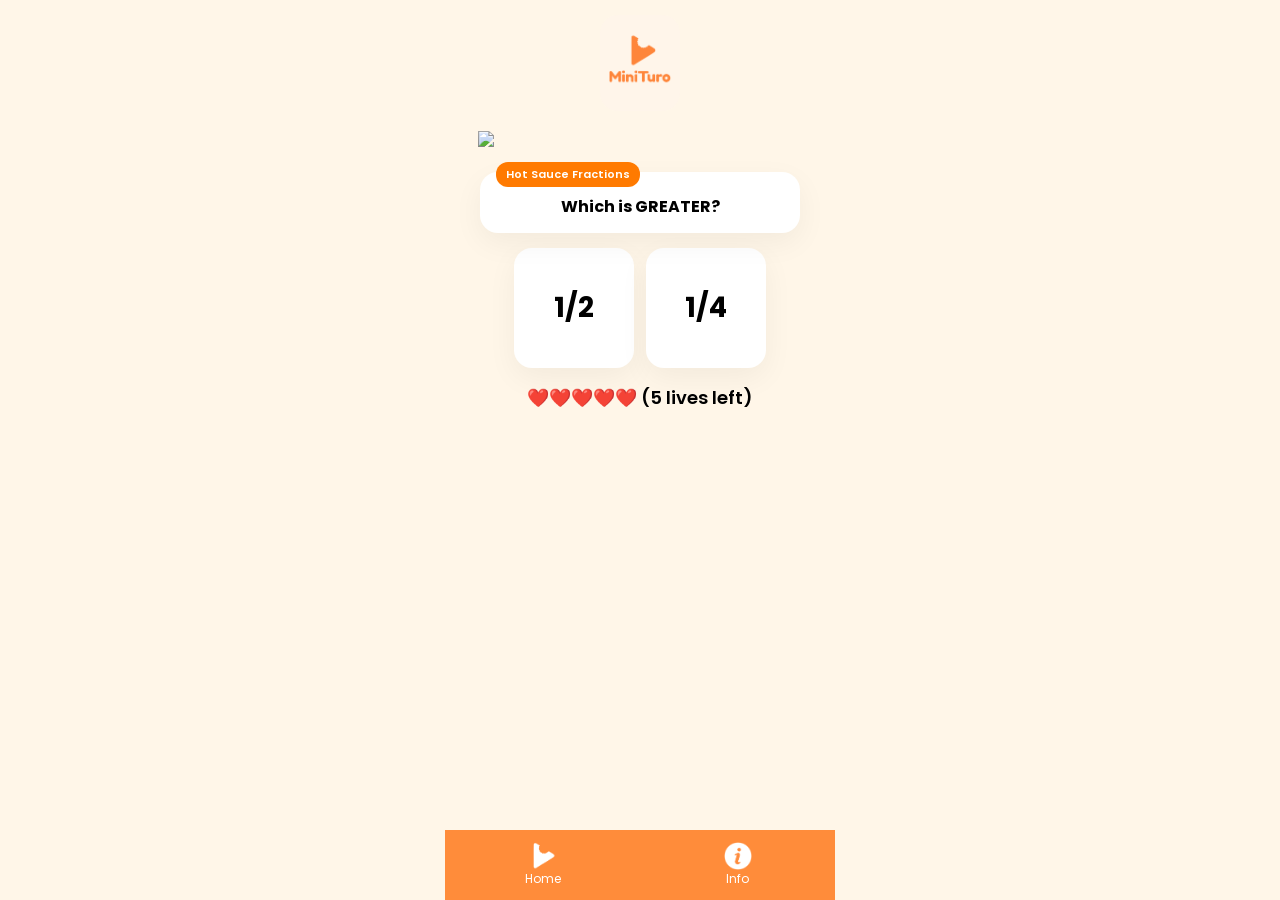
==== boss.html @ 5e732290 "project added" ====
<!DOCTYPE html>
<html lang="en">
<head>
<meta charset="UTF-8" />
<meta name="viewport" content="width=device-width, initial-scale=1.0" />
<title>MiniTuro – Hot Sauce Fractions</title>

<link href="https://fonts.googleapis.com/css2?family=Poppins:wght@400;600;700&display=swap" rel="stylesheet">

<style>
*{
  box-sizing:border-box;
  font-family:"Poppins", sans-serif;
}

body{
  margin:0;
  background:#fff6e8;
  display:flex;
  justify-content:center;
}

.phone{
  width:390px;
  height:100vh;
  background:#fff6e8;
  display:flex;
  flex-direction:column;
}

.content{
  flex:1;
  display:flex;
  flex-direction:column;
  align-items:center;
  padding:15px;
  text-align:center;
}

.logo{
  width:80px;
  margin-bottom:10px;
  background:#fff5ea;
  padding:8px;
  border-radius:18px;
}

.boss{
  width:90%;
  margin:10px 0;
}

.chat-container{
  width:100%;
  display:flex;
  justify-content:center;
  margin:15px 0;
}

.chat-bubble{
  background:#fff;
  box-shadow:0 10px 30px rgba(0,0,0,0.05);
  padding:22px 14px 14px 14px;
  border-radius:18px;
  width:100%;
  max-width:320px;
  position:relative;
  font-weight:bold;
  text-align:center;
}

.chat-label{
  position:absolute;
  top:-10px;
  left:16px;
  background:#ff7a00;
  color:#fff;
  padding:4px 10px;
  border-radius:12px;
  font-size:11px;
  font-weight:600;
}

.answers{
  display:flex;
  gap:12px;
  justify-content:center;
}

.answer{
  background:#fff;
  width:120px;
  height:120px;
  box-shadow:0 10px 30px rgba(0,0,0,0.05);
  border-radius:18px;
  display:flex;
  align-items:center;
  justify-content:center;
  font-size:28px;
  font-weight:bold;
  cursor:pointer;
  user-select:none;
  transition:0.3s;
  text-align:center;
  padding:10px;
}

.correct-answer{
  background:#4CAF50 !important;
  color:#fff;
}

.wrong-answer{
  background:#ff4d4d !important;
  color:#fff;
  animation:shake 0.4s;
}

@keyframes shake{
  0%{transform:translateX(0);}
  20%{transform:translateX(-8px);}
  40%{transform:translateX(8px);}
  60%{transform:translateX(-6px);}
  80%{transform:translateX(6px);}
  100%{transform:translateX(0);}
}

.hearts{
  font-size:18px;
  margin:16px 0;
  font-weight:600;
}

.footer{
  width:100%;
  background: #ff8c3a;
  display:flex;
  justify-content:space-around;
  align-items:center;
  padding:12px 0;
}

.nav-item{
  flex:1;
  text-decoration:none;
  color:white;
  display:flex;
  flex-direction:column;
  align-items:center;
  justify-content:center;
  font-size:12px;
}

.nav-item img{
  width:28px;
}

.overlay{
  position:fixed;
  inset:0;
  background:rgba(0,0,0,0.6);
  display:none;
  align-items:center;
  justify-content:center;
}

.modal{
  background:#fff;
  padding:20px;
  border-radius:16px;
  width:80%;
  max-width:300px;
  text-align:center;
}

.modal button{
  margin-top:10px;
  padding:10px;
  width:100%;
  border:none;
  border-radius:10px;
  background:#ff7a00;
  color:#fff;
  font-size:16px;
  cursor:pointer;
}
</style>
</head>

<body>

<div class="phone">
  <div class="content">
    <img src="img/minituro.png" class="logo">
    <img src="img/pizzatime.gif" class="boss">

    <div class="chat-container">
      <div class="chat-bubble">
        <div class="chat-label">Hot Sauce Fractions</div>
        Which is GREATER?
      </div>
    </div>

    <div class="answers">
      <div class="answer" id="answer1" onclick="checkAnswer(0)"></div>
      <div class="answer" id="answer2" onclick="checkAnswer(1)"></div>
    </div>

    <div class="hearts" id="hearts"></div>
  </div>

  <div class="footer">
    
    <a href="home.html" class="nav-item">
      <img src="img/home.png"/>Home
    </a>
    <a href="info.html" class="nav-item">
      <img src="img/info.png"/>Info
    </a>
  </div>
</div>

<div class="overlay" id="overlay">
  <div class="modal" id="modalText"></div>
</div>

<script>
let lives = 5;
let currentQuestion = 0;

const questions = [
  { options:["1/2","1/4"], correct:0 },
  { options:["one-fourth","one-half"], correct:1 },
  { options:["🍕🍕","🍕🍕🍕🍕"], correct:1 },
  { options:["1/3","1/2"], correct:1 },
  { options:["1/8","1/4"], correct:1 }
];

function loadQuestion(){
  const q = questions[currentQuestion];
  document.getElementById("answer1").textContent = q.options[0];
  document.getElementById("answer2").textContent = q.options[1];
}

function updateHearts(){
  document.getElementById("hearts").textContent =
    "❤️".repeat(lives) + " (" + lives + " lives left)";
}

function checkAnswer(index){
  const correctIndex = questions[currentQuestion].correct;
  const answers = document.querySelectorAll(".answer");

  if(index === correctIndex){
    answers[index].classList.add("correct-answer");
    setTimeout(()=>{
      answers[index].classList.remove("correct-answer");
      nextQuestion();
    },500);
  }else{
    answers[index].classList.add("wrong-answer");
    setTimeout(()=>{
      answers[index].classList.remove("wrong-answer");
    },400);

    lives--;
    updateHearts();

    if(lives === 0){
      setTimeout(showGameOver,500);
    }
  }
}

function nextQuestion(){
  currentQuestion++;
  if(currentQuestion === questions.length){
    showWin();
  }else{
    loadQuestion();
  }
}

function showGameOver(){
  const overlay=document.getElementById("overlay");
  const modal=document.getElementById("modalText");

  modal.innerHTML=`
    <h2>Game Over 😵</h2>
    <button onclick="restart()">Restart</button>
    <button onclick="goHome()">Home</button>
  `;
  overlay.style.display="flex";
}

function showWin(){
  const overlay=document.getElementById("overlay");
  const modal=document.getElementById("modalText");

  modal.innerHTML=`
    <h2>🔥 Boss Defeated! 🔥</h2>
    <p>You finished all 5 questions!</p>
    <button onclick="restart()">Play Again</button>
    <button onclick="goHome()">Home</button>
  `;
  overlay.style.display="flex";
}

function restart(){
  lives=5;
  currentQuestion=0;
  updateHearts();
  loadQuestion();
  document.getElementById("overlay").style.display="none";
}

function goHome(){
  window.location.href = "home.html";
}

loadQuestion();
updateHearts();
</script>

</body>
</html>
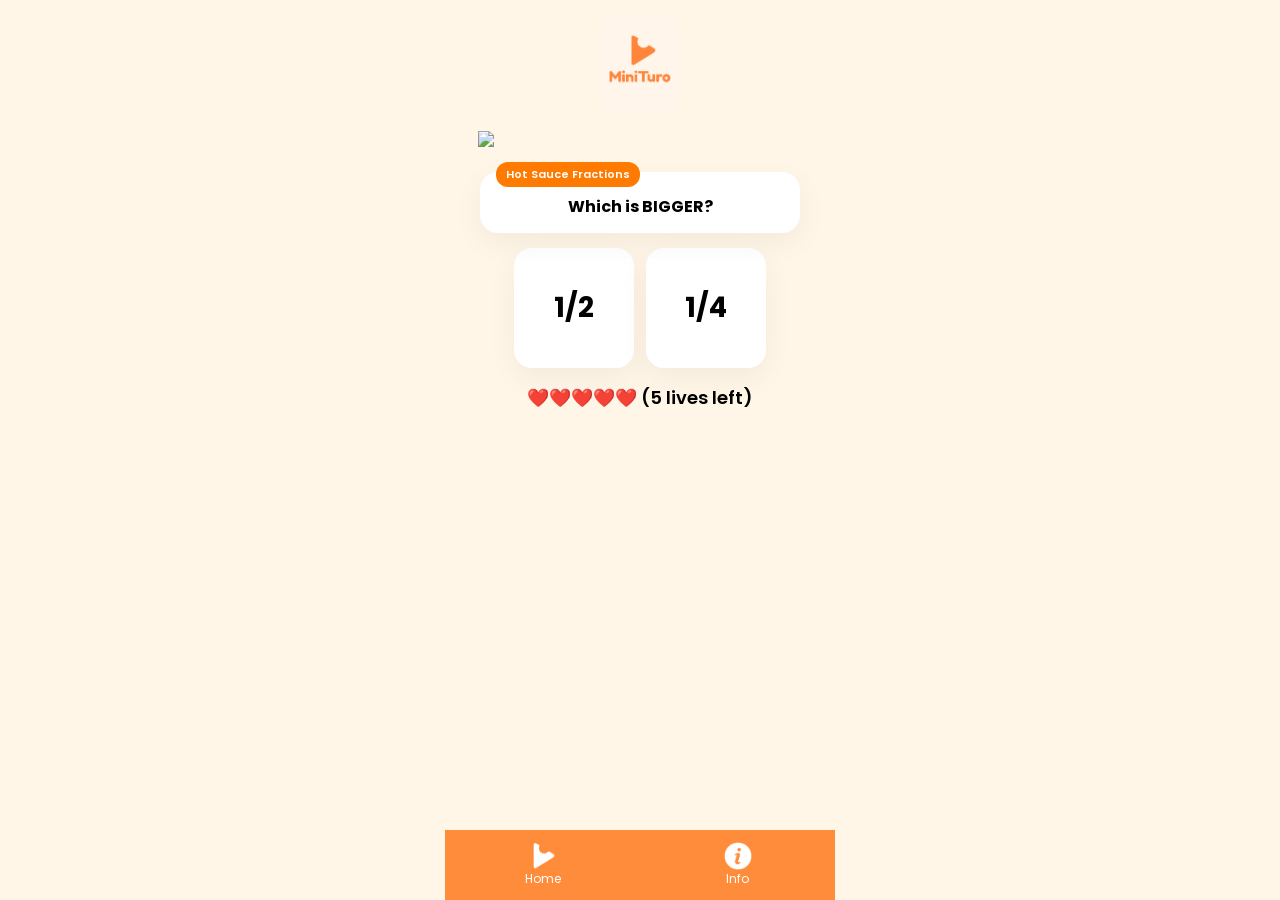
==== commit e4e1e121: "lots of fixes for fractions lessons" ====
--- a/boss.html
+++ b/boss.html
@@ -197,7 +197,7 @@
     <div class="chat-container">
       <div class="chat-bubble">
         <div class="chat-label">Hot Sauce Fractions</div>
-        Which is GREATER?
+        Which is BIGGER?
       </div>
     </div>
 
@@ -231,7 +231,7 @@
 const questions = [
   { options:["1/2","1/4"], correct:0 },
   { options:["one-fourth","one-half"], correct:1 },
-  { options:["🍕🍕","🍕🍕🍕🍕"], correct:1 },
+  { options:["2 Slices","10 Slices"], correct:0 },
   { options:["1/3","1/2"], correct:1 },
   { options:["1/8","1/4"], correct:1 }
 ];
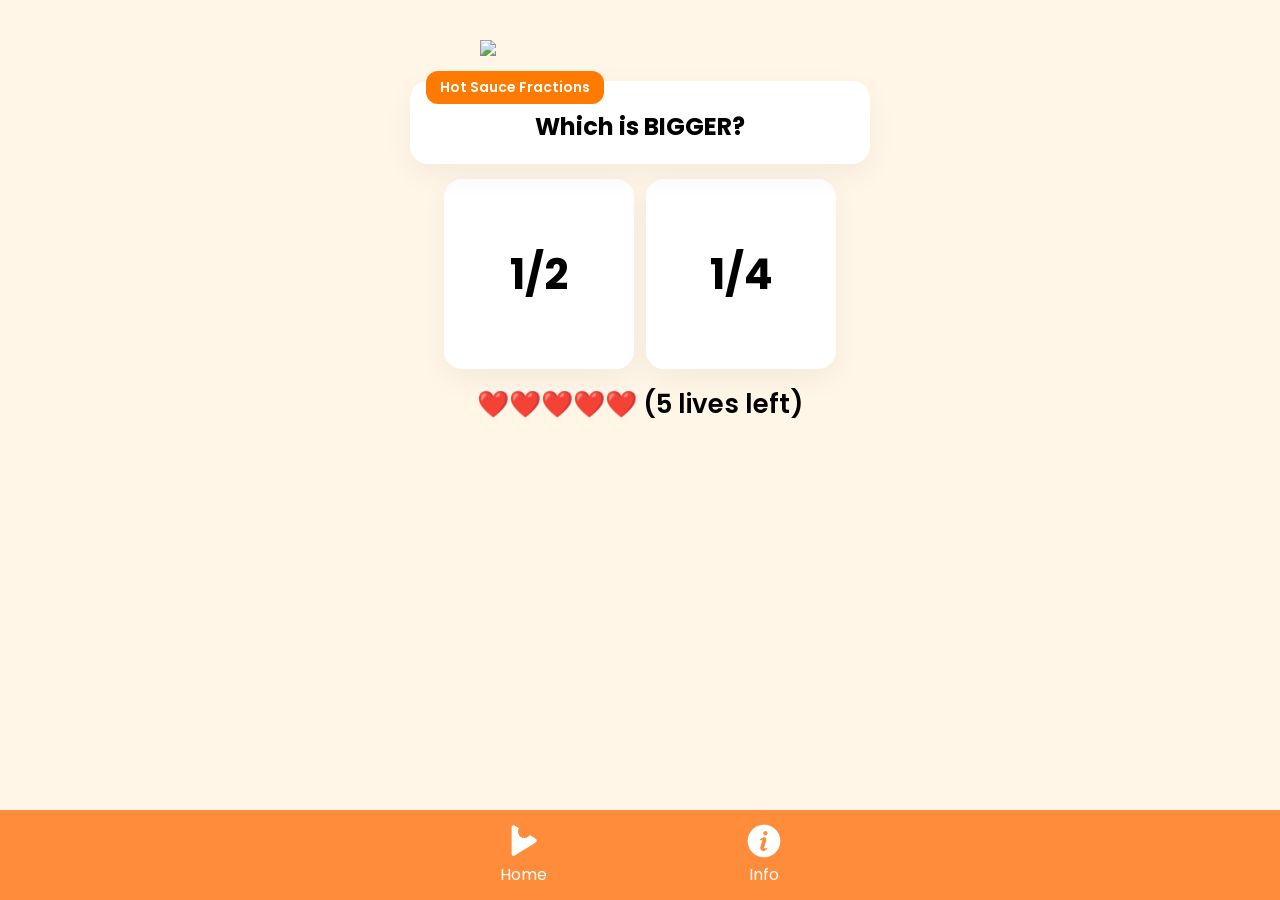
==== commit ccfebdfe: "fix format generally for all pages" ====
--- a/boss.html
+++ b/boss.html
@@ -1,62 +1,49 @@
+<!--pizzaboss.html-->
 <!DOCTYPE html>
 <html lang="en">
 <head>
-<meta charset="UTF-8" />
-<meta name="viewport" content="width=device-width, initial-scale=1.0" />
+<meta charset="UTF-8">
+<meta name="viewport" content="width=device-width, initial-scale=1.0">
 <title>MiniTuro – Hot Sauce Fractions</title>
 
+<link rel="preconnect" href="https://fonts.googleapis.com">
 <link href="https://fonts.googleapis.com/css2?family=Poppins:wght@400;600;700&display=swap" rel="stylesheet">
 
 <style>
-*{
-  box-sizing:border-box;
-  font-family:"Poppins", sans-serif;
-}
-
-body{
-  margin:0;
+* {
+  margin: 0;
+  padding: 0;
+  box-sizing: border-box;
+  font-family: "Poppins", sans-serif;
+}
+body {
+  background: #fff6e8;
+  display: flex;
+  justify-content: center;
+}
+/* Phone container */
+.phone{
+  width:100%;
+  max-width:430px;
+  min-height:100vh;
   background:#fff6e8;
-  display:flex;
-  justify-content:center;
-}
-
-.phone{
-  width:390px;
-  height:100vh;
-  background:#fff6e8;
-  display:flex;
-  flex-direction:column;
-}
-
-.content{
-  flex:1;
   display:flex;
   flex-direction:column;
   align-items:center;
-  padding:15px;
-  text-align:center;
-}
-
-.logo{
-  width:80px;
-  margin-bottom:10px;
-  background:#fff5ea;
-  padding:8px;
-  border-radius:18px;
-}
-
+  margin:0 auto;
+  padding:20px 16px 90px;
+}
 .boss{
   width:90%;
+  max-width:320px;
   margin:10px 0;
 }
-
 .chat-container{
   width:100%;
   display:flex;
   justify-content:center;
   margin:15px 0;
 }
-
 .chat-bubble{
   background:#fff;
   box-shadow:0 10px 30px rgba(0,0,0,0.05);
@@ -68,7 +55,6 @@
   font-weight:bold;
   text-align:center;
 }
-
 .chat-label{
   position:absolute;
   top:-10px;
@@ -80,13 +66,12 @@
   font-size:11px;
   font-weight:600;
 }
-
 .answers{
   display:flex;
   gap:12px;
   justify-content:center;
-}
-
+  flex-wrap:wrap;
+}
 .answer{
   background:#fff;
   width:120px;
@@ -104,18 +89,15 @@
   text-align:center;
   padding:10px;
 }
-
 .correct-answer{
   background:#4CAF50 !important;
   color:#fff;
 }
-
 .wrong-answer{
   background:#ff4d4d !important;
   color:#fff;
   animation:shake 0.4s;
 }
-
 @keyframes shake{
   0%{transform:translateX(0);}
   20%{transform:translateX(-8px);}
@@ -124,104 +106,141 @@
   80%{transform:translateX(6px);}
   100%{transform:translateX(0);}
 }
-
 .hearts{
   font-size:18px;
   margin:16px 0;
   font-weight:600;
-}
-
-.footer{
+  text-align:center;
+}
+/* Bottom nav */
+.nav{
+  position:fixed;
+  bottom:0;
+  left:0;
   width:100%;
-  background: #ff8c3a;
-  display:flex;
-  justify-content:space-around;
+  height:78px;
+  background:#ff8c3a;
+  display:flex;
+  justify-content:center;
   align-items:center;
-  padding:12px 0;
-}
-
-.nav-item{
-  flex:1;
-  text-decoration:none;
-  color:white;
-  display:flex;
-  flex-direction:column;
-  align-items:center;
-  justify-content:center;
-  font-size:12px;
-}
-
-.nav-item img{
-  width:28px;
-}
-
-.overlay{
-  position:fixed;
-  inset:0;
-  background:rgba(0,0,0,0.6);
-  display:none;
-  align-items:center;
-  justify-content:center;
-}
-
-.modal{
-  background:#fff;
-  padding:20px;
-  border-radius:16px;
-  width:80%;
-  max-width:300px;
+  gap:70px;
+  z-index:100;
+}
+.nav-item {
+  flex: 1;
+  text-decoration: none;
+  color: white;
+  display: flex;
+  flex-direction: column;
+  align-items: center;
+  justify-content: center;
+}
+.footercons {
+  width: 26px;
+  margin-bottom: 4px;
+}
+/* Modal */
+.modal {
+  display: none;
+  position: fixed;
+  top: 0;
+  left: 0;
+  width: 100vw;
+  height: 100vh;
+  background: rgba(0,0,0,0.6);
+  justify-content: center;
+  align-items: center;
+  z-index: 999;
+}
+.modal-content {
+  background: white;
+  width:min(90%,430px);
+  border-radius:28px;
+  padding:30px;
   text-align:center;
 }
-
-.modal button{
-  margin-top:10px;
-  padding:10px;
-  width:100%;
-  border:none;
-  border-radius:10px;
-  background:#ff7a00;
-  color:#fff;
-  font-size:16px;
-  cursor:pointer;
+.modal-content h2{
+  margin-bottom:10px;
+}
+.modal-content p{
+  font-size:17px;
+  margin-bottom:10px;
+}
+.modal-content button {
+  margin-top: 10px;
+  padding: 14px;
+  width: 100%;
+  border: none;
+  border-radius: 10px;
+  background: #ff7a00;
+  color: #fff;
+  font-size: 15px;
+  font-weight:600;
+  cursor: pointer;
+}
+/* SMALL PHONE */
+@media (max-width:400px){
+  .answer{ width:100px; height:100px; font-size:24px; }
+  .chat-bubble{ font-size:14px; }
+}
+/* ===========================
+   iPad / Tablet
+=========================== */
+@media (min-width:768px){
+  .phone{
+    max-width:650px;
+    padding:30px 25px 110px;
+  }
+  .chat-bubble{ font-size:24px; max-width:460px; padding:28px 20px 20px; }
+  .chat-label{ font-size:14px; padding:6px 14px; }
+  .answer{ width:190px; height:190px; font-size:42px; }
+  .hearts{ font-size:26px; }
+  .modal-content{ width:min(520px,75%); max-width: 460px; padding: 48px; }
+  .modal-content h2{ font-size:28px; }
+  .modal-content p{ font-size: 22px; }
+  .modal-content button{ padding: 18px; font-size: 20px; }
+  .nav{ height:90px; gap:120px; }
+  .nav-item{ flex: 0 1 auto; padding: 0 40px; font-size:16px; }
+  .footercons{ width: 34px; }
 }
 </style>
 </head>
 
 <body>
-
 <div class="phone">
-  <div class="content">
-    <img src="img/minituro.png" class="logo">
-    <img src="img/pizzatime.gif" class="boss">
-
-    <div class="chat-container">
-      <div class="chat-bubble">
-        <div class="chat-label">Hot Sauce Fractions</div>
-        Which is BIGGER?
-      </div>
+
+  <img src="img/pizzatime.gif" class="boss">
+
+  <div class="chat-container">
+    <div class="chat-bubble">
+      <div class="chat-label">Hot Sauce Fractions</div>
+      Which is BIGGER?
     </div>
-
-    <div class="answers">
-      <div class="answer" id="answer1" onclick="checkAnswer(0)"></div>
-      <div class="answer" id="answer2" onclick="checkAnswer(1)"></div>
-    </div>
-
-    <div class="hearts" id="hearts"></div>
   </div>
 
-  <div class="footer">
-    
+  <div class="answers">
+    <div class="answer" id="answer1" onclick="checkAnswer(0)"></div>
+    <div class="answer" id="answer2" onclick="checkAnswer(1)"></div>
+  </div>
+
+  <div class="hearts" id="hearts"></div>
+
+  <!-- MODAL -->
+  <div class="modal" id="gameModal">
+    <div class="modal-content" id="modalText"></div>
+  </div>
+
+  <div class="nav">
     <a href="home.html" class="nav-item">
-      <img src="img/home.png"/>Home
+      <img src="img/home.png" class="footercons">
+      <span>Home</span>
     </a>
     <a href="info.html" class="nav-item">
-      <img src="img/info.png"/>Info
+      <img src="img/info.png" class="footercons">
+      <span>Info</span>
     </a>
   </div>
-</div>
-
-<div class="overlay" id="overlay">
-  <div class="modal" id="modalText"></div>
+
 </div>
 
 <script>
@@ -229,92 +248,92 @@
 let currentQuestion = 0;
 
 const questions = [
-  { options:["1/2","1/4"], correct:0 },
-  { options:["one-fourth","one-half"], correct:1 },
-  { options:["2 Slices","10 Slices"], correct:0 },
-  { options:["1/3","1/2"], correct:1 },
-  { options:["1/8","1/4"], correct:1 }
+  { options: ["1/2", "1/4"], correct: 0 },
+  { options: ["one-fourth", "one-half"], correct: 1 },
+  { options: ["2 Slices", "10 Slices"], correct: 0 },
+  { options: ["1/3", "1/2"], correct: 1 },
+  { options: ["1/8", "1/4"], correct: 1 }
 ];
 
-function loadQuestion(){
+function loadQuestion() {
   const q = questions[currentQuestion];
   document.getElementById("answer1").textContent = q.options[0];
   document.getElementById("answer2").textContent = q.options[1];
 }
 
-function updateHearts(){
+function updateHearts() {
   document.getElementById("hearts").textContent =
     "❤️".repeat(lives) + " (" + lives + " lives left)";
 }
 
-function checkAnswer(index){
+function checkAnswer(index) {
   const correctIndex = questions[currentQuestion].correct;
   const answers = document.querySelectorAll(".answer");
 
-  if(index === correctIndex){
+  if (index === correctIndex) {
     answers[index].classList.add("correct-answer");
-    setTimeout(()=>{
+    setTimeout(() => {
       answers[index].classList.remove("correct-answer");
       nextQuestion();
-    },500);
-  }else{
+    }, 500);
+  } else {
     answers[index].classList.add("wrong-answer");
-    setTimeout(()=>{
+    setTimeout(() => {
       answers[index].classList.remove("wrong-answer");
-    },400);
+    }, 400);
 
     lives--;
     updateHearts();
 
-    if(lives === 0){
-      setTimeout(showGameOver,500);
+    if (lives === 0) {
+      setTimeout(showGameOver, 500);
     }
   }
 }
 
-function nextQuestion(){
+function nextQuestion() {
   currentQuestion++;
-  if(currentQuestion === questions.length){
+  if (currentQuestion === questions.length) {
     showWin();
-  }else{
+  } else {
     loadQuestion();
   }
 }
 
-function showGameOver(){
-  const overlay=document.getElementById("overlay");
-  const modal=document.getElementById("modalText");
-
-  modal.innerHTML=`
+function showGameOver() {
+  const modal = document.getElementById("gameModal");
+  const modalText = document.getElementById("modalText");
+
+  modalText.innerHTML = `
     <h2>Game Over 😵</h2>
     <button onclick="restart()">Restart</button>
     <button onclick="goHome()">Home</button>
   `;
-  overlay.style.display="flex";
-}
-
-function showWin(){
-  const overlay=document.getElementById("overlay");
-  const modal=document.getElementById("modalText");
-
-  modal.innerHTML=`
+  modal.style.display = "flex";
+}
+
+function showWin() {
+  const modal = document.getElementById("gameModal");
+  const modalText = document.getElementById("modalText");
+
+  modalText.innerHTML = `
     <h2>🔥 Boss Defeated! 🔥</h2>
     <p>You finished all 5 questions!</p>
     <button onclick="restart()">Play Again</button>
     <button onclick="goHome()">Home</button>
   `;
-  overlay.style.display="flex";
-}
-
-function restart(){
-  lives=5;
-  currentQuestion=0;
+  modal.style.display = "flex";
+}
+
+function restart() {
+  lives = 5;
+  currentQuestion = 0;
   updateHearts();
   loadQuestion();
-  document.getElementById("overlay").style.display="none";
-}
-
-function goHome(){
+  document.getElementById("gameModal").style.display = "none";
+}
+
+function goHome() {
   window.location.href = "home.html";
 }
 
